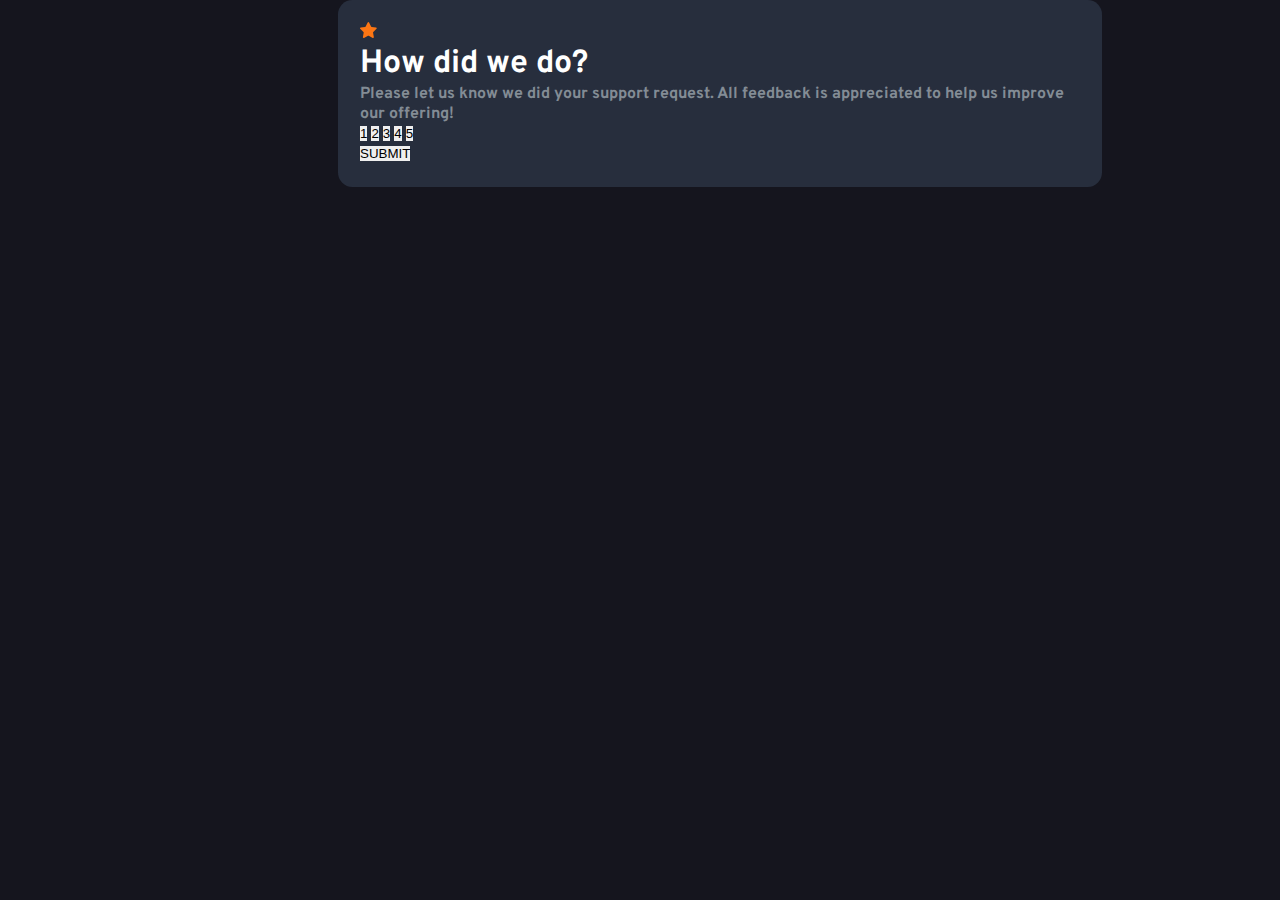
==== index.html @ 454877fb "criando card e ajustando elementos" ====
<!DOCTYPE html>
<html lang="pt-br">
<head>
    <meta charset="UTF-8">    
    <meta name="viewport" content="width=device-width, initial-scale=1.0">
    <link rel="stylesheet" href="style.css">
    <title>Document</title>
</head>
<body>

    <div class="card">
        <img src="images\icon-star.svg" alt="icon-star from card">
        <h1>How did we do?</h1>
        <p>Please let us know we did your support request.
            All feedback is appreciated to help us improve our
            offering! 
        </p>
        <div>
            <button class="rating" onclick="">1</button>
            <button class="rating" onclick="">2</button>
            <button class="rating" onclick="">3</button>
            <button class="rating" onclick="">4</button>
            <button class="rating" onclick="">5</button>
        </div>
        <div>
            <button class="submit" type="submit">SUBMIT</button>
        </div>            
    </div>
    
</body>
</html>
---- style.css ----
@import url('https://fonts.googleapis.com/css2?family=Overpass:wght@100&display=swap');

*{
    margin: 0;
    padding: 0;
    border-style: none;    
}

body{
    background-color: #15151e;
    width: 1440px;
    display: flex;
    flex-direction: row;
    justify-content: center;
    align-items: center;
}

.card{
    background-color: #272e3d;
    border-radius: 0.9em;
    max-width: 50%; 
    font-family: 'Overpass', sans-serif;   
    font-weight: 400;
    color: white;
    padding: 1.4em;
}
p{
  color: #838c95; 
  font-weight: 700;
    
}
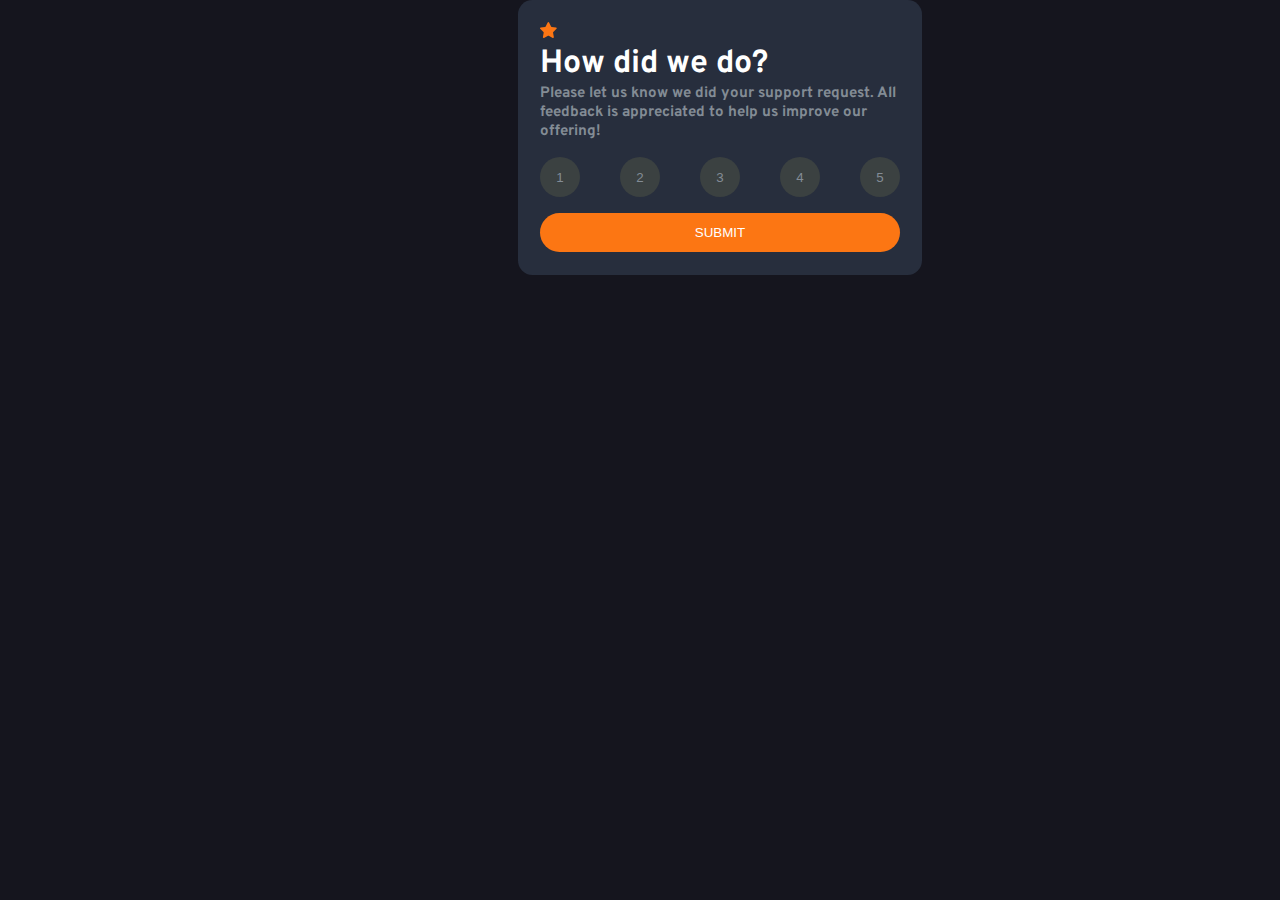
==== commit 22b312b9: "ajustando elementos" ====
--- a/index.html
+++ b/index.html
@@ -15,7 +15,7 @@
             All feedback is appreciated to help us improve our
             offering! 
         </p>
-        <div>
+        <div class="buttons-rating">
             <button class="rating" onclick="">1</button>
             <button class="rating" onclick="">2</button>
             <button class="rating" onclick="">3</button>
--- a/style.css
+++ b/style.css
@@ -3,7 +3,8 @@
 *{
     margin: 0;
     padding: 0;
-    border-style: none;    
+    border-style: none; 
+
 }
 
 body{
@@ -18,14 +19,44 @@
 .card{
     background-color: #272e3d;
     border-radius: 0.9em;
-    max-width: 50%; 
-    font-family: 'Overpass', sans-serif;   
-    font-weight: 400;
-    color: white;
+    max-width: 25%; 
+    font-family: 'Overpass', sans-serif;     
     padding: 1.4em;
 }
+
+h1{
+    
+    color: white;
+}
+
 p{
   color: #838c95; 
-  font-weight: 700;
+  font-weight: 700;  
+  font-size: 15px;  
+}
+
+.buttons-rating{
+    display: flex;
+    flex-direction: row;
+    justify-content: space-between;
+    margin-top: 1em;
+    margin-bottom: 1em;
+}
+
+.rating{
     
+    background-color: #3b4141;
+    color: #838c95; 
+    height: 40px;
+    width: 40px;
+    border-radius: 50px;
 }
+
+.submit{
+    width: 100%;
+    border-radius: 30px;
+    padding: 12px ;
+    color: white;
+    background-color: #fc7613;
+}
+
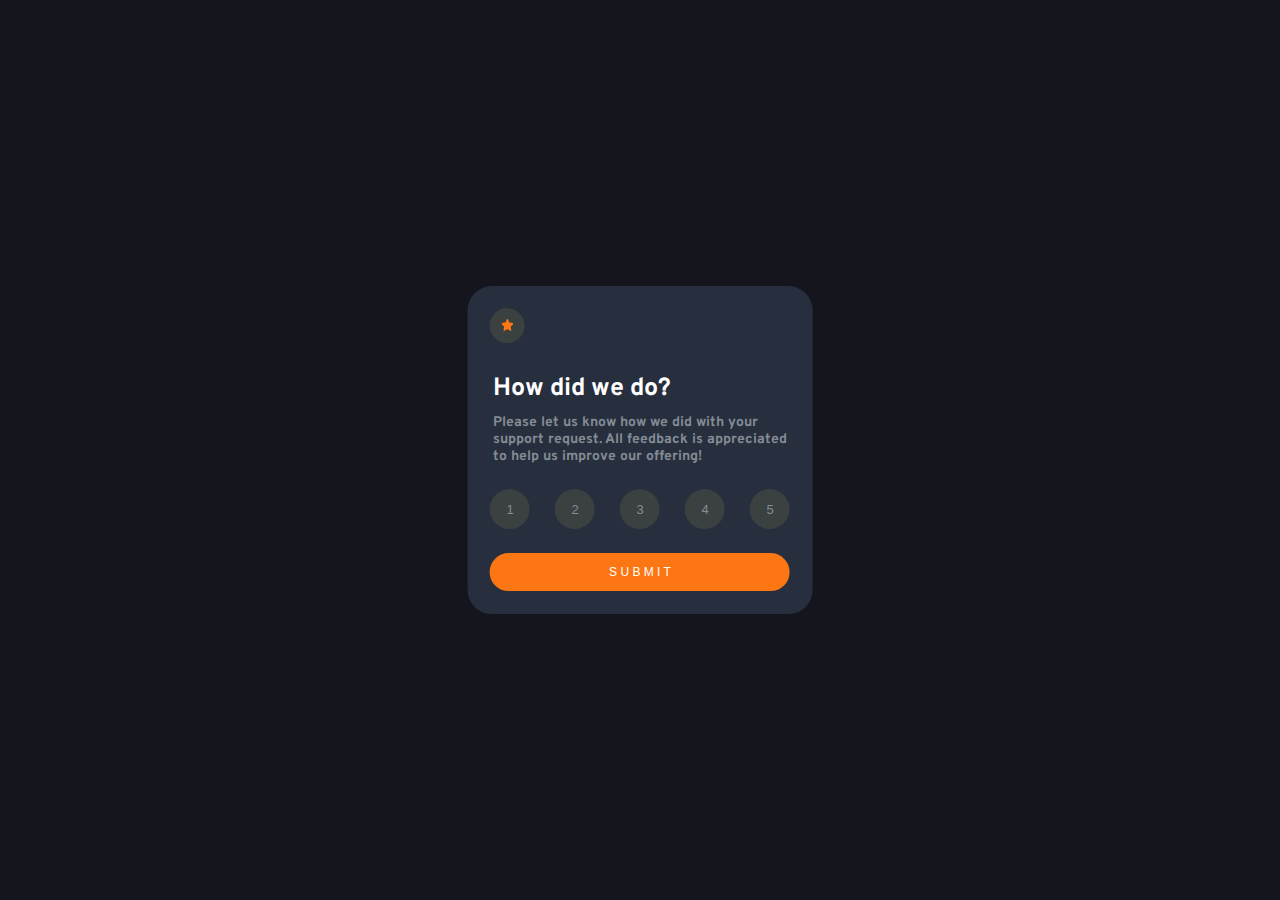
==== commit 9947f674: "Finalizado layout Desktop" ====
--- a/index.html
+++ b/index.html
@@ -1,19 +1,21 @@
 <!DOCTYPE html>
 <html lang="pt-br">
+
 <head>
-    <meta charset="UTF-8">    
+    <meta charset="UTF-8">
     <meta name="viewport" content="width=device-width, initial-scale=1.0">
     <link rel="stylesheet" href="style.css">
     <title>Document</title>
 </head>
+
 <body>
 
     <div class="card">
-        <img src="images\icon-star.svg" alt="icon-star from card">
+        <div class="sombra-icon">
+            <img src="images\icon-star.svg" alt="icon-star from card">
+        </div>
         <h1>How did we do?</h1>
-        <p>Please let us know we did your support request.
-            All feedback is appreciated to help us improve our
-            offering! 
+        <p>Please let us know how we did with your support request. All feedback is appreciated to help us improve our offering!
         </p>
         <div class="buttons-rating">
             <button class="rating" onclick="">1</button>
@@ -23,9 +25,10 @@
             <button class="rating" onclick="">5</button>
         </div>
         <div>
-            <button class="submit" type="submit">SUBMIT</button>
-        </div>            
+            <button class="submit" type="submit">S U B M I T</button>
+        </div>
     </div>
-    
+
 </body>
+
 </html>--- a/style.css
+++ b/style.css
@@ -1,62 +1,79 @@
 @import url('https://fonts.googleapis.com/css2?family=Overpass:wght@100&display=swap');
-
-*{
+* {
     margin: 0;
     padding: 0;
-    border-style: none; 
-
+    border-style: none;
 }
 
-body{
+body {
     background-color: #15151e;
-    width: 1440px;
-    display: flex;
-    flex-direction: row;
-    justify-content: center;
-    align-items: center;
+    width: 1366px;
 }
 
-.card{
+.sombra-icon img {
+    position: relative;
+    top: 50%;
+    left: 50%;
+    transform: translate(-50%, -80%);
+    max-width: 35%;
+    max-height: 35%;
+}
+
+.sombra-icon {
+    width: 35px;
+    height: 35px;
+    background: #3b4141;
+    border-radius: 50px;
+    margin-bottom: 30PX;
+}
+
+.card {
+    position: absolute;
+    top: 50%;
+    left: 50%;
+    transform: translate(-50%, -50%);
     background-color: #272e3d;
-    border-radius: 0.9em;
-    max-width: 25%; 
-    font-family: 'Overpass', sans-serif;     
+    border-radius: 1.5em;
+    width: 300px;
+    font-family: 'Overpass', sans-serif;
     padding: 1.4em;
 }
 
-h1{
-    
+h1 {
     color: white;
+    margin: 4% 0% 3% 1%;
+    font-size: 25px;
 }
 
-p{
-  color: #838c95; 
-  font-weight: 700;  
-  font-size: 15px;  
+p {
+    color: #838c95;
+    font-weight: 700;
+    font-size: 14px;
+    margin: 2% 0% 3% 1%;
 }
 
-.buttons-rating{
+.buttons-rating {
     display: flex;
     flex-direction: row;
     justify-content: space-between;
-    margin-top: 1em;
-    margin-bottom: 1em;
+    margin-top: 1.5em;
+    margin-bottom: 1.5em;
 }
 
-.rating{
-    
+.rating {
     background-color: #3b4141;
-    color: #838c95; 
+    color: #838c95;
     height: 40px;
     width: 40px;
     border-radius: 50px;
+    font-size: 13px;
 }
 
-.submit{
+.submit {
     width: 100%;
     border-radius: 30px;
-    padding: 12px ;
+    padding: 12px;
     color: white;
     background-color: #fc7613;
-}
-
+    font-size: 12px;
+}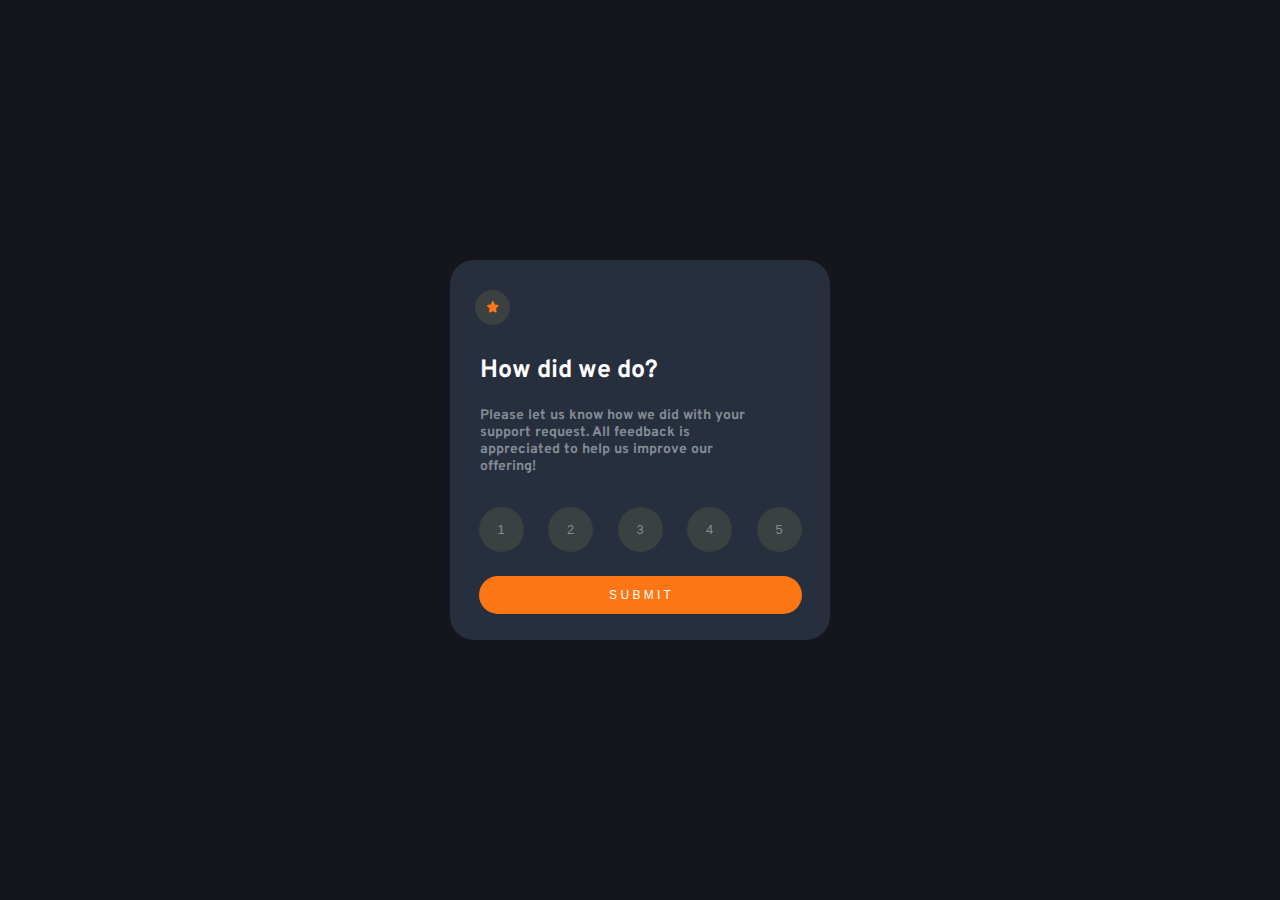
==== commit 153a88b3: "Projeto finalizado" ====
--- a/index.html
+++ b/index.html
@@ -5,28 +5,40 @@
     <meta charset="UTF-8">
     <meta name="viewport" content="width=device-width, initial-scale=1.0">
     <link rel="stylesheet" href="style.css">
-    <title>Document</title>
+    <link rel="shortcut icon" type="imagex/png" href="images\favicon-32x32.png">
+    <title>How did we do?</title>
 </head>
 
 <body>
 
     <div class="card">
-        <div class="sombra-icon">
-            <img src="images\icon-star.svg" alt="icon-star from card">
+
+        <div class="icon">
+            <div class="sombra-icon">
+                <img src="images\icon-star.svg" alt="icon-star from card">
+            </div>
         </div>
-        <h1>How did we do?</h1>
+
+        <div class="content">
+            <div class="title-text">How did we do?</div>
+        </div>
+        
+
         <p>Please let us know how we did with your support request. All feedback is appreciated to help us improve our offering!
         </p>
+
         <div class="buttons-rating">
-            <button class="rating" onclick="">1</button>
-            <button class="rating" onclick="">2</button>
-            <button class="rating" onclick="">3</button>
-            <button class="rating" onclick="">4</button>
-            <button class="rating" onclick="">5</button>
+            <button class="rating">1</button>
+            <button class="rating">2</button>
+            <button class="rating">3</button>
+            <button class="rating">4</button>
+            <button class="rating">5</button>
         </div>
-        <div>
-            <button class="submit" type="submit">S U B M I T</button>
+
+        <div class="submit">
+            <a href="thankYou.html"><button class="button" type="submit">S U B M I T</button></a>
         </div>
+
     </div>
 
 </body>
--- a/style.css
+++ b/style.css
@@ -10,6 +10,37 @@
     width: 1366px;
 }
 
+.card {
+    position: absolute;
+    top: 50%;
+    left: 50%;
+    transform: translate(-50%, -50%);
+    background-color: #272e3d;
+    border-radius: 1.5em;
+    width: 380px;
+    height: 380px;
+    font-family: 'Overpass', sans-serif;    
+    display: flex;
+    flex-direction: column;
+    align-items: center;
+}
+
+.icon{
+    width: 100%;
+    display: flex;
+    flex-direction: row;
+    justify-content: flex-start;
+    margin-top: 30px;
+    margin-left: 50px;
+}
+
+.sombra-icon {
+    width: 35px;
+    height: 35px;
+    background: #3b4141;
+    border-radius: 50px;
+}
+
 .sombra-icon img {
     position: relative;
     top: 50%;
@@ -19,61 +50,74 @@
     max-height: 35%;
 }
 
-.sombra-icon {
-    width: 35px;
-    height: 35px;
-    background: #3b4141;
-    border-radius: 50px;
-    margin-bottom: 30PX;
+
+
+.content{
+    width: 100%;
+    display: flex;
+    flex-direction: row;
+    justify-content: flex-start;    
 }
 
-.card {
-    position: absolute;
-    top: 50%;
-    left: 50%;
-    transform: translate(-50%, -50%);
-    background-color: #272e3d;
-    border-radius: 1.5em;
-    width: 300px;
-    font-family: 'Overpass', sans-serif;
-    padding: 1.4em;
-}
-
-h1 {
+.title-text {
     color: white;
-    margin: 4% 0% 3% 1%;
     font-size: 25px;
+    font-weight: 700;
+    text-align: left;
+    margin: 30px 0px 20px 30px;
 }
 
 p {
     color: #838c95;
     font-weight: 700;
     font-size: 14px;
-    margin: 2% 0% 3% 1%;
+    margin: 0% 15% 0% 8%;
 }
 
 .buttons-rating {
+    width: 85%;
     display: flex;
     flex-direction: row;
     justify-content: space-between;
-    margin-top: 1.5em;
+    margin-top: 2em;
     margin-bottom: 1.5em;
 }
 
 .rating {
     background-color: #3b4141;
     color: #838c95;
-    height: 40px;
-    width: 40px;
+    height: 45px;
+    width: 45px;
     border-radius: 50px;
     font-size: 13px;
+    cursor: pointer;
 }
 
-.submit {
+.rating:hover{
+    background-color: #838c95;
+    color: #ffff;
+}
+
+.rating:focus{
+    color: white;
+    background-color: #fc7613;
+}
+
+.submit{
+    width: 85%;
+}
+
+.button {
     width: 100%;
     border-radius: 30px;
     padding: 12px;
     color: white;
     background-color: #fc7613;
     font-size: 12px;
+    cursor: pointer;
+}
+
+.button:hover{
+    color:#fc7613;
+    background-color:white ;
 }